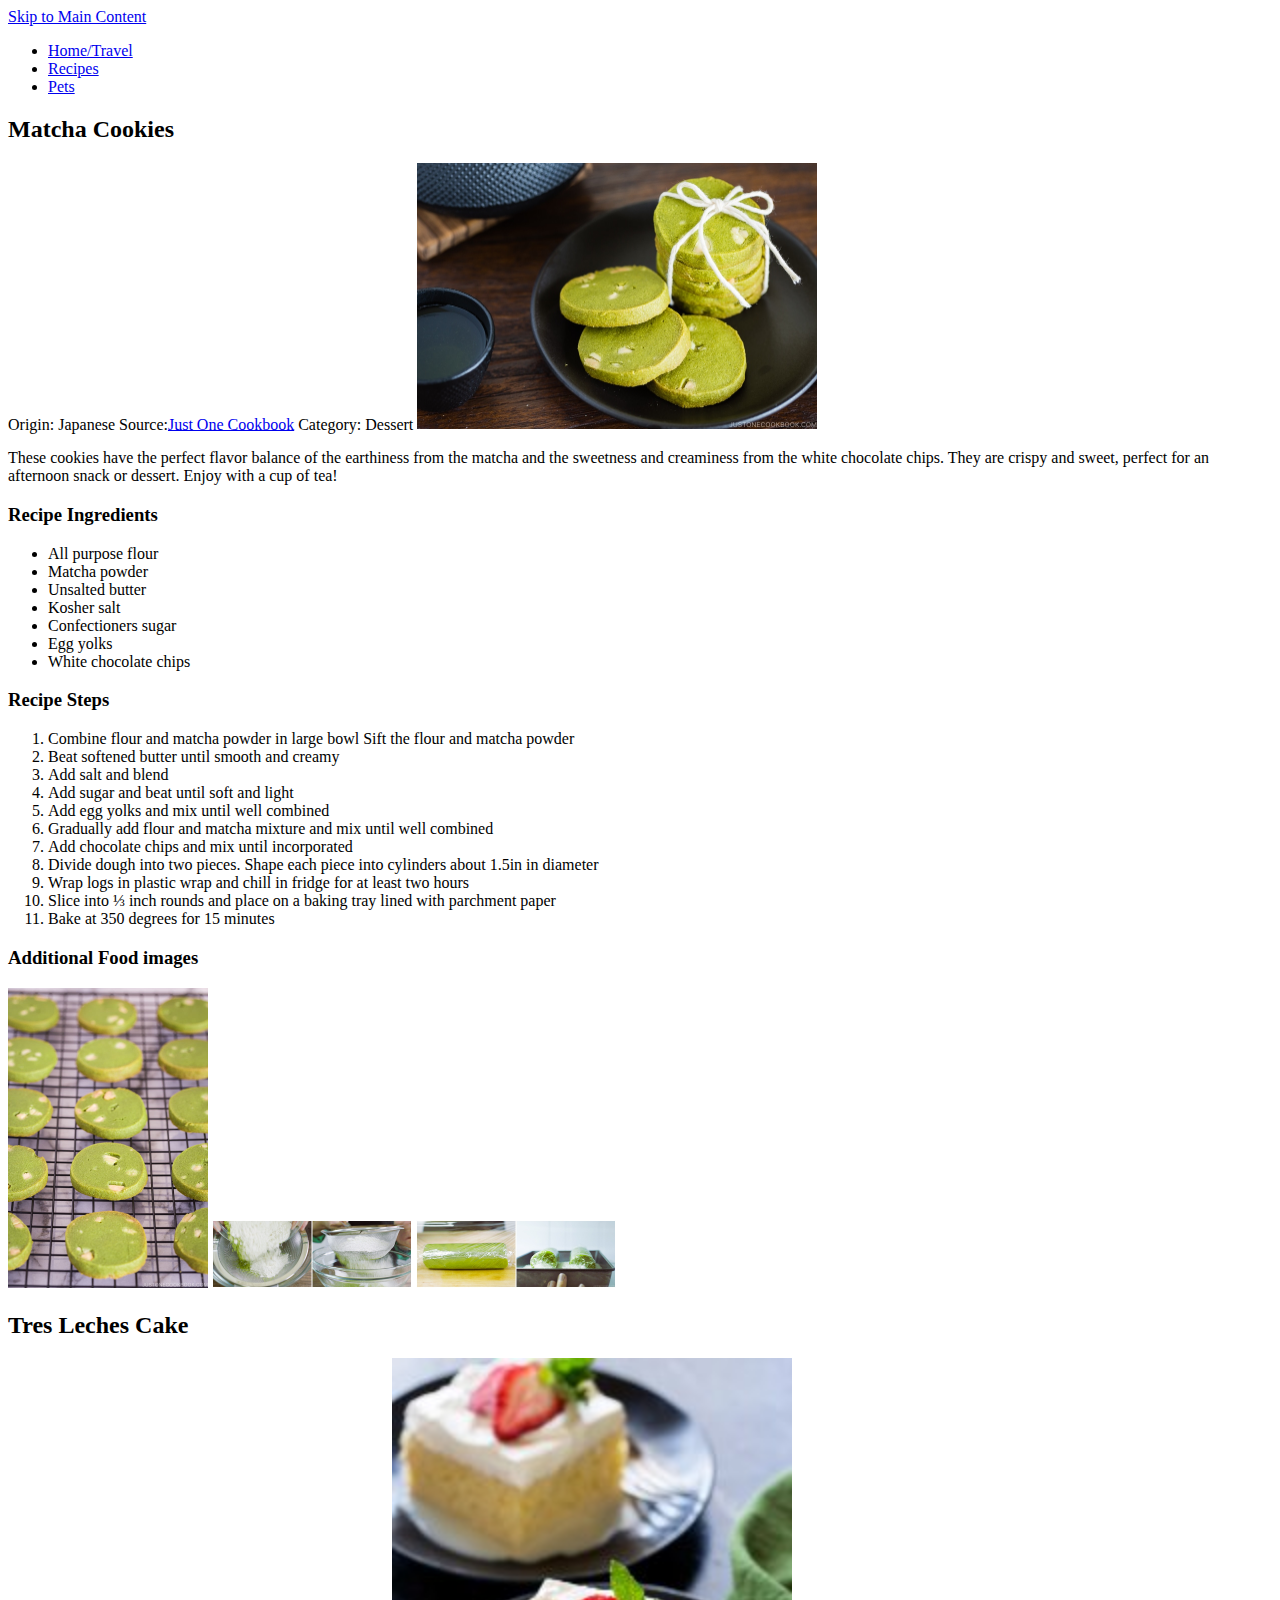
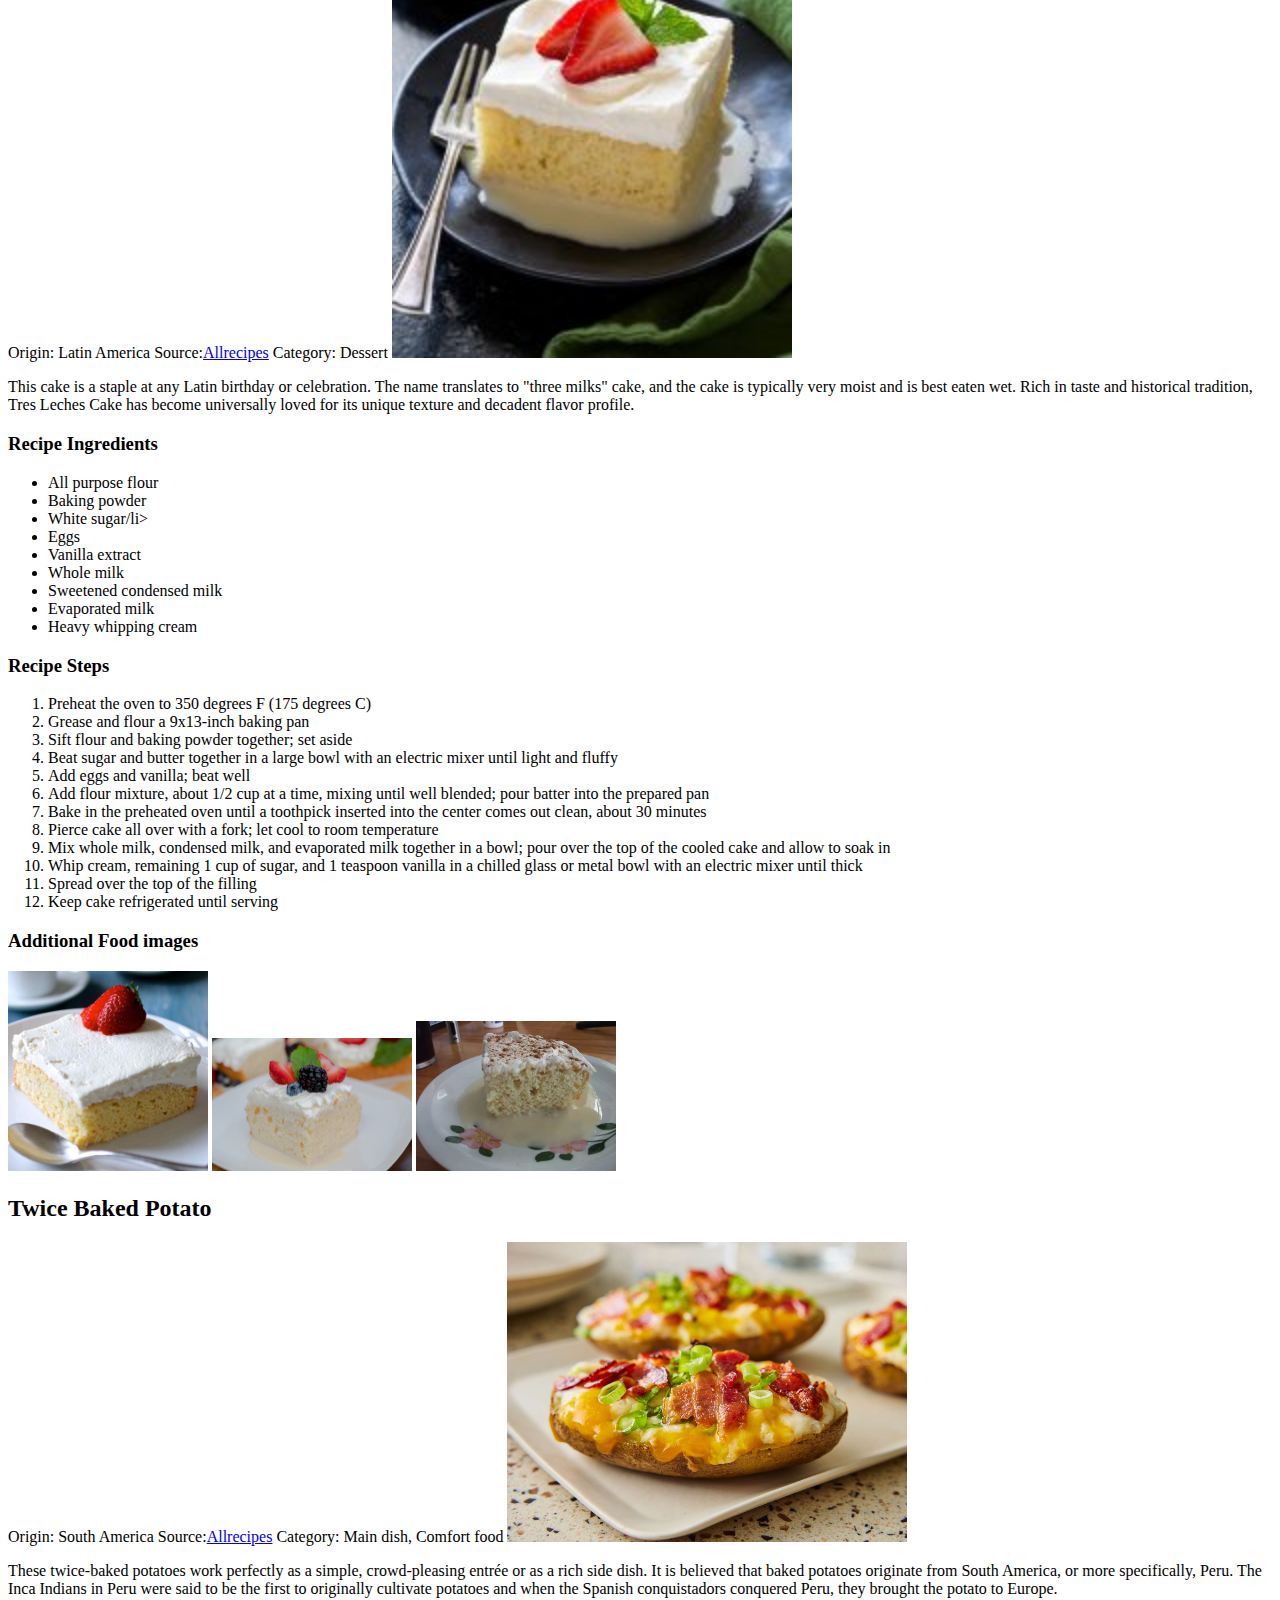
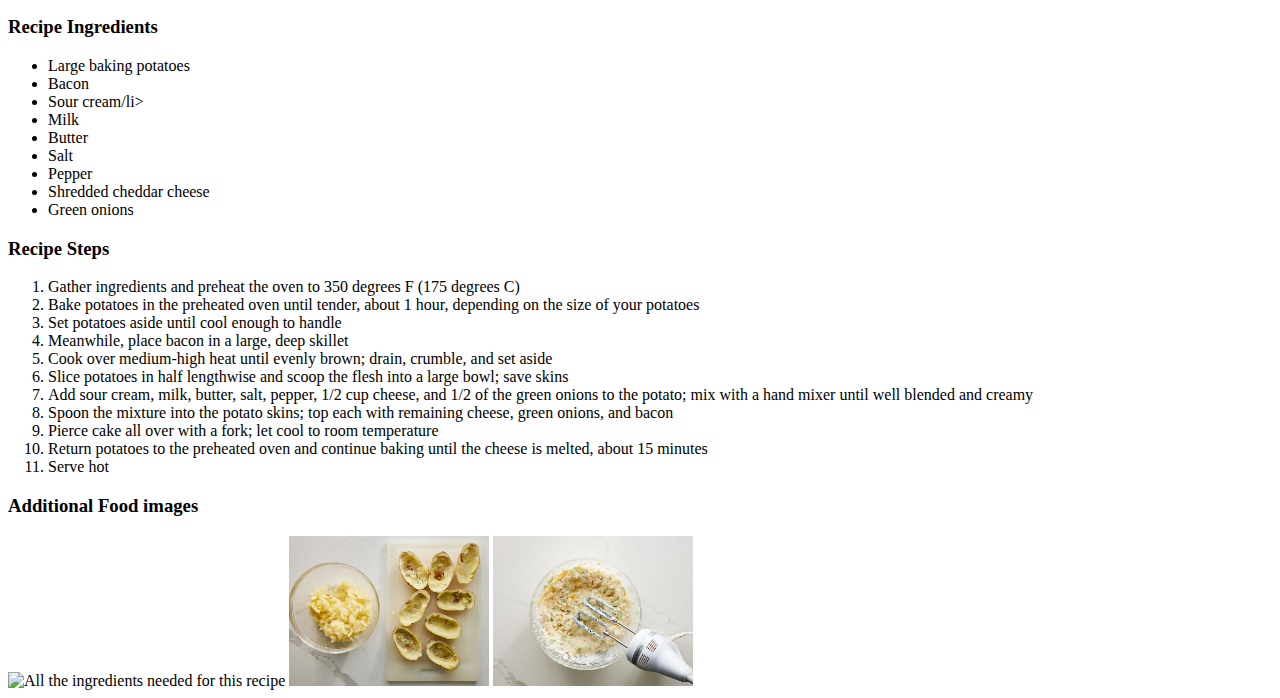
==== recipes.html @ 5ed2e80c "Add files via upload" ====
<!DOCTYPE html>
<html lang="en">
<head>
    <meta charset="UTF-8">
    <meta name="viewport" content="width=device-width, initial-scale=1.0">
    <title>Recipes</title>
    <!--link rel="stylesheet" href="css/reset.css"-->
    <!--link rel="stylesheet" href="css/style.css"-->
</head>
<body>
    <a href ="#main">Skip to Main Content</a>
    <nav>
        <ul>
            <li><a href="index.html">Home/Travel</a></li>
            <li><a href="recipes.html">Recipes</a></li>
            <li><a href="pets.html">Pets</a></li>
        </ul>
    </nav>

    <main>
        <div>
            <h2>Matcha Cookies</h2>
            <span>Origin: Japanese</span>
            <span>Source:<a href="https://www.justonecookbook.com/green-tea-white-chocolate-cookies/" target="_blank">Just One Cookbook</a></span>
            <span>Category: Dessert</span>
            <img src="images/Matcha-Cookies.jpeg" width="400" alt="">
            <p>
                These cookies have the perfect flavor balance of the earthiness from the matcha and the sweetness and
                creaminess from
                the white chocolate chips. They are crispy and sweet, perfect for an afternoon snack or dessert. Enjoy with
                a cup of
                tea!
            </p>

            <h3>Recipe Ingredients</h3>
            <ul>
                <li>All purpose flour</li>
                <li>Matcha powder</li>
                <li>Unsalted butter</li>
                <li>Kosher salt</li>
                <li>Confectioners sugar</li>
                <li>Egg yolks</li>
                <li>White chocolate chips</li>
            </ul>
    
            <h3>Recipe Steps</h3>
            <ol>
                <li>
                    Combine flour and matcha powder in large bowl
                    Sift the flour and matcha powder
                </li>
                <li>Beat softened butter until smooth and creamy</li>
                <li>Add salt and blend</li>
                <li>Add sugar and beat until soft and light</li>
                <li>Add egg yolks and mix until well combined</li>
                <li>Gradually add flour and matcha mixture and mix until well combined</li>
                <li>Add chocolate chips and mix until incorporated</li>
                <li>Divide dough into two pieces. Shape each piece into cylinders about 1.5in in diameter</li>
                <li>Wrap logs in plastic wrap and chill in fridge for at least two hours</li>
                <li>Slice into ⅓ inch rounds and place on a baking tray lined with parchment paper</li>
                <li>Bake at 350 degrees for 15 minutes</li>
            </ol>

            <h3>Additional Food images</h3>
            <img src="images/Cookies-on-tray.jpeg" width="200" alt="Close up of matcha cookies on baking tray">
            <img src="images/Matcha-and-flour.jpeg" width="200" alt="Matcha and flour sifted into a bowl">
            <img src="images/cookie-dough.jpeg" width="200" alt="Raw matcha cookie dough shaped into a cylinder">
        </div>
        <div>
            <h2>Tres Leches Cake</h2>
            <span>Origin: Latin America</span>
            <span>Source:<a href="https://www.allrecipes.com/recipe/7399/tres-leches-milk-cake/" target="_blank">Allrecipes</a></span>
            <span>Category: Dessert</span>
            <img src="images/tres_leches_cake.jpeg" width="400" alt="">
            <p>This cake is a staple at any Latin birthday or celebration. The name translates to "three milks" cake, and the cake is typically very moist and is best eaten wet. Rich in taste and historical tradition, Tres Leches Cake has become universally loved for its unique texture and decadent flavor profile.
            </p>

            <h3>Recipe Ingredients</h3>
            <ul>
                <li>All purpose flour</li>
                <li>Baking powder</li>
                <li>White sugar/li>
                <li>Eggs</li>
                <li>Vanilla extract</li>
                <li>Whole milk</li>
                <li>Sweetened condensed milk</li>
                <li>Evaporated milk</li>
                <li>Heavy whipping cream</li>
            </ul>
    
            <h3>Recipe Steps</h3>
            <ol>
                <li>Preheat the oven to 350 degrees F (175 degrees C)</li>
                <li>Grease and flour a 9x13-inch baking pan</li>
                <li>Sift flour and baking powder together; set aside</li>
                <li>Beat sugar and butter together in a large bowl with an electric mixer until light and fluffy</li>
                <li>Add eggs and vanilla; beat well</li>
                <li>Add flour mixture, about 1/2 cup at a time, mixing until well blended; pour batter into the prepared pan</li>
                <li>Bake in the preheated oven until a toothpick inserted into the center comes out clean, about 30 minutes</li>
                <li>Pierce cake all over with a fork; let cool to room temperature</li>
                <li>Mix whole milk, condensed milk, and evaporated milk together in a bowl; pour over the top of the cooled cake and allow to soak in</li>
                <li>Whip cream, remaining 1 cup of sugar, and 1 teaspoon vanilla in a chilled glass or metal bowl with an electric mixer until thick</li>
                <li>Spread over the top of the filling</li>
                <li>Keep cake refrigerated until serving</li>

            </ol>

            <h3>Additional Food images</h3>
            <img src="images/tres_leches_close_up.jpeg" width="200" alt="Close up of Tres Leches Cake with strawberry topping">
            <img src="images/tres_leches_w_fruits.jpeg" width="200" alt="Slice of cake with various fruits on top">
            <img src="images/extra_moist_cake.jpg" width="200" alt="Extra moist cake, with brown cinnamon on top">
        </div>
        
        <div>
            <h2>Twice Baked Potato</h2>
            <span>Origin: South America</span>
            <span>Source:<a href="https://www.allrecipes.com/recipe/24332/ultimate-twice-baked-potatoes/" target="_blank">Allrecipes</a></span>
            <span>Category: Main dish, Comfort food</span>
            <img src="images/Bakedpotato.jpeg" width="400" alt="">
            <p>These twice-baked potatoes work perfectly as a simple, crowd-pleasing entrée or as a rich side dish. It is believed that baked potatoes originate from South America, or more specifically, Peru. The Inca Indians in Peru were said to be the first to originally cultivate potatoes and when the Spanish conquistadors conquered Peru, they brought the potato to Europe.</p>

            <h3>Recipe Ingredients</h3>
            <ul>
                <li>Large baking potatoes</li>
                <li>Bacon</li>
                <li>Sour cream/li>
                <li>Milk</li>
                <li>Butter</li>
                <li>Salt</li>
                <li>Pepper</li>
                <li>Shredded cheddar cheese</li>
                <li>Green onions</li>
            </ul>
    
            <h3>Recipe Steps</h3>
            <ol>
                <li>Gather ingredients and preheat the oven to 350 degrees F (175 degrees C)</li>
                <li>Bake potatoes in the preheated oven until tender, about 1 hour, depending on the size of your potatoes</li>
                <li>Set potatoes aside until cool enough to handle</li>
                <li>Meanwhile, place bacon in a large, deep skillet</li>
                <li>Cook over medium-high heat until evenly brown; drain, crumble, and set aside</li>
                <li>Slice potatoes in half lengthwise and scoop the flesh into a large bowl; save skins</li>
                <li>Add sour cream, milk, butter, salt, pepper, 1/2 cup cheese, and 1/2 of the green onions to the potato; mix with a hand mixer until well blended and creamy</li>
                <li>Spoon the mixture into the potato skins; top each with remaining cheese, green onions, and bacon</li>
                <li>Pierce cake all over with a fork; let cool to room temperature</li>
                <li>Return potatoes to the preheated oven and continue baking until the cheese is melted, about 15 minutes</li>
                <li>Serve hot</li>

            </ol>

            <h3>Additional Food images</h3>
            <img src="images/Ingredients" width="200" alt="All the ingredients needed for this recipe">
            <img src="images/Slicedpotatoes.jpeg" width="200" alt="Scooped out potatoes">
            <img src="images/mixture.jpeg" width="200" alt="Mixture to put in the potatoes">  
        </div>
        
    </main>
</body>
</html>
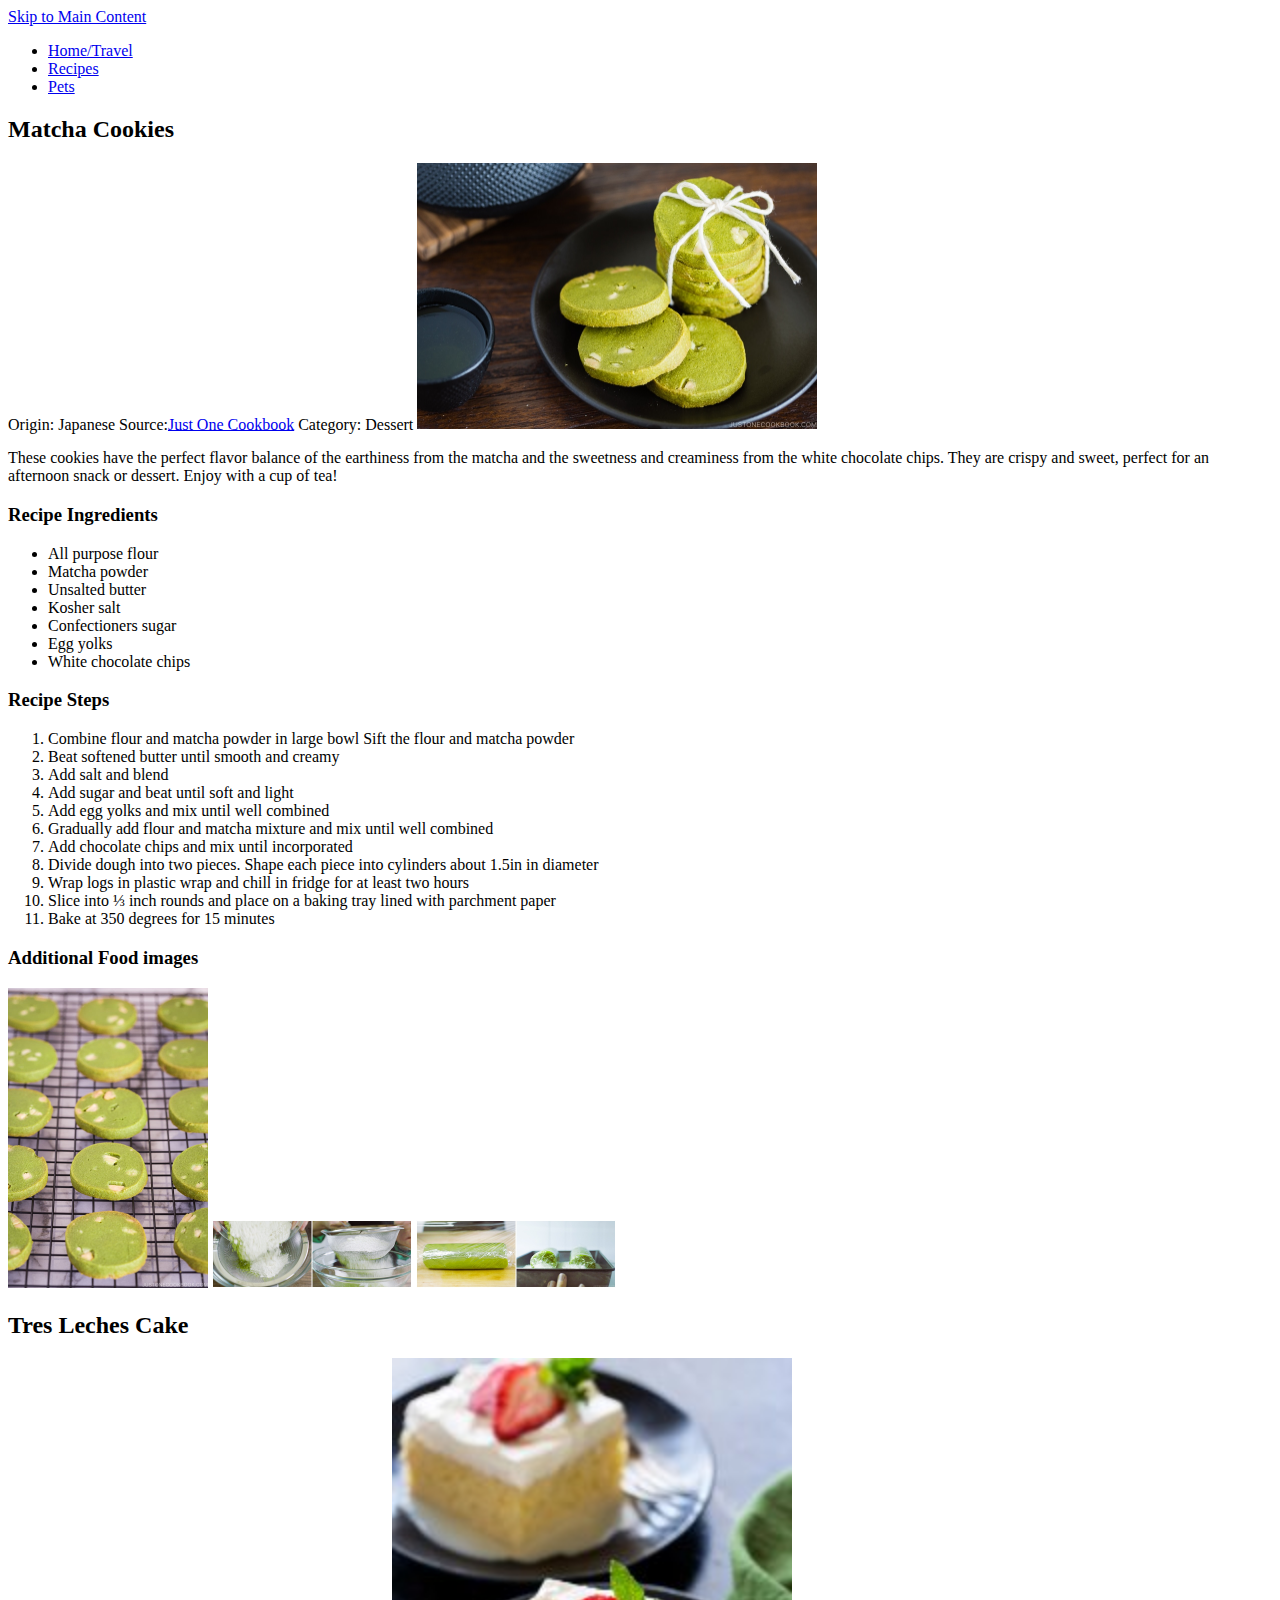
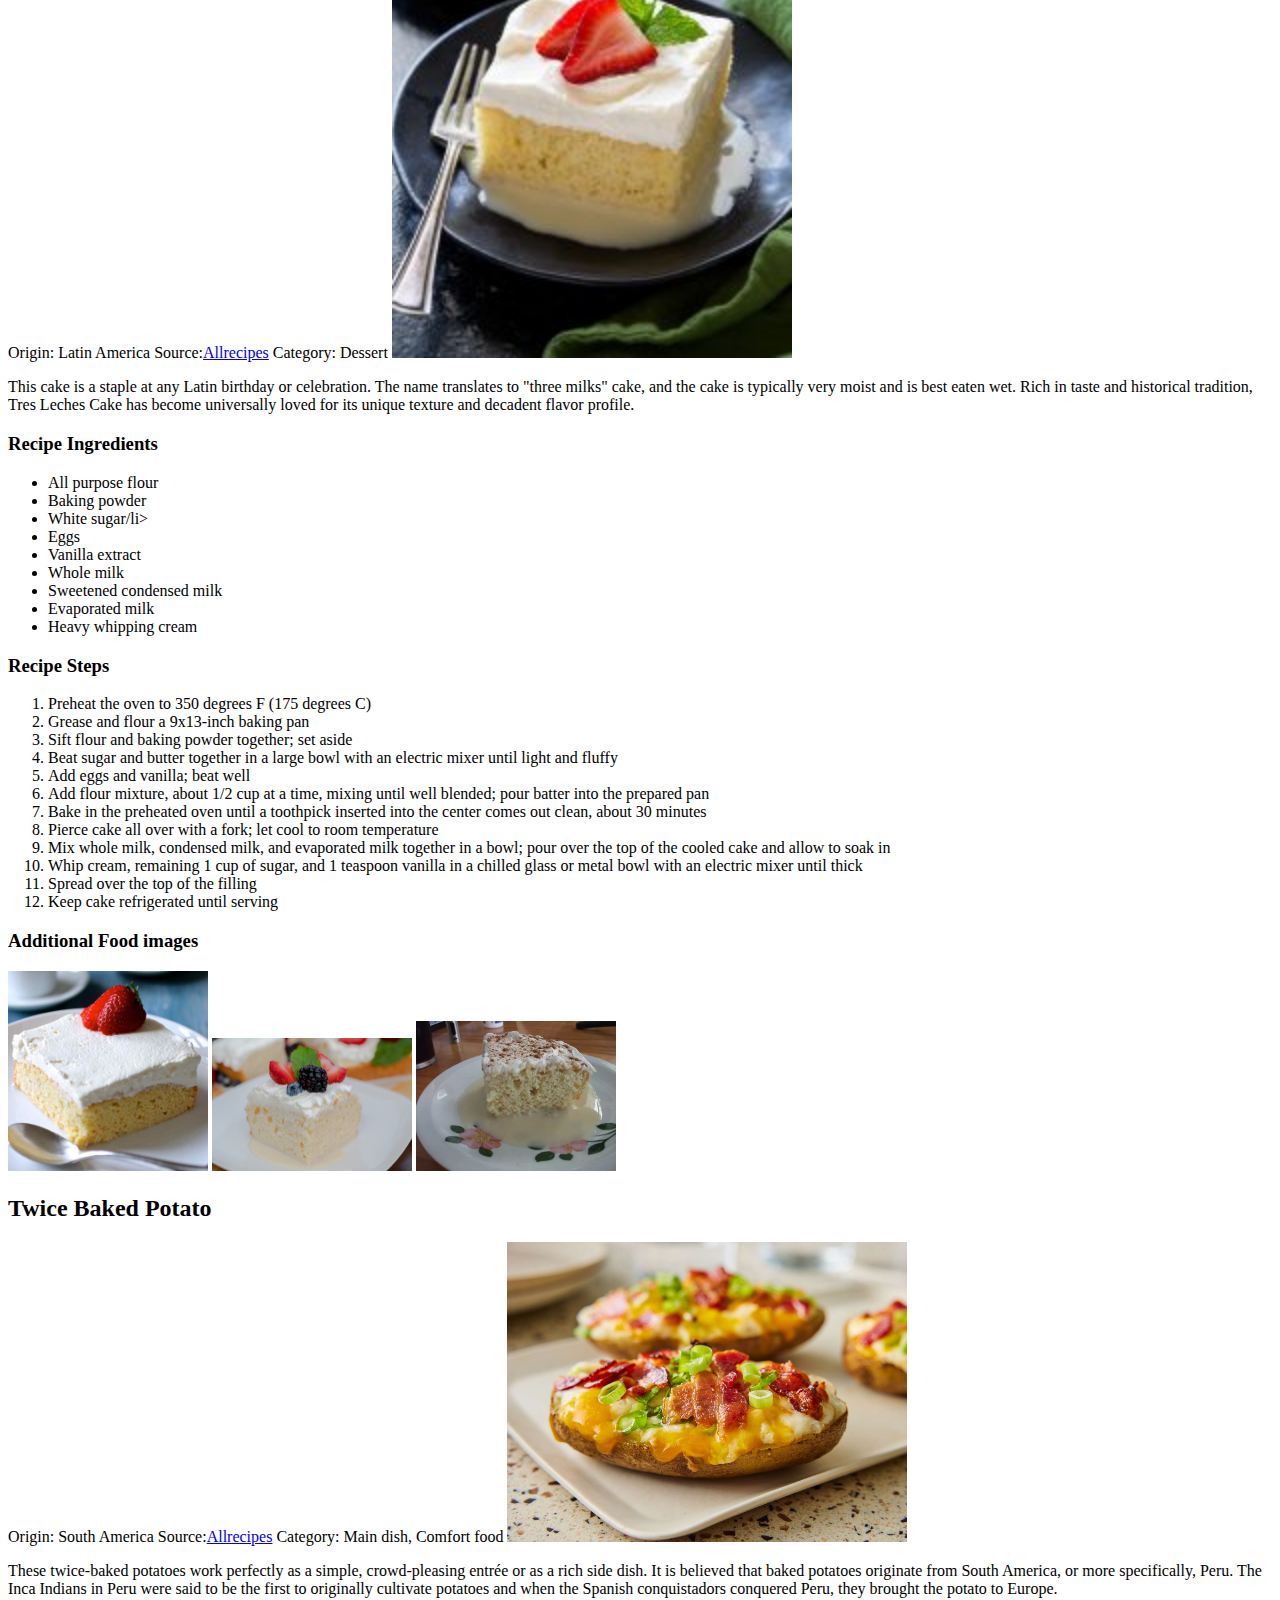
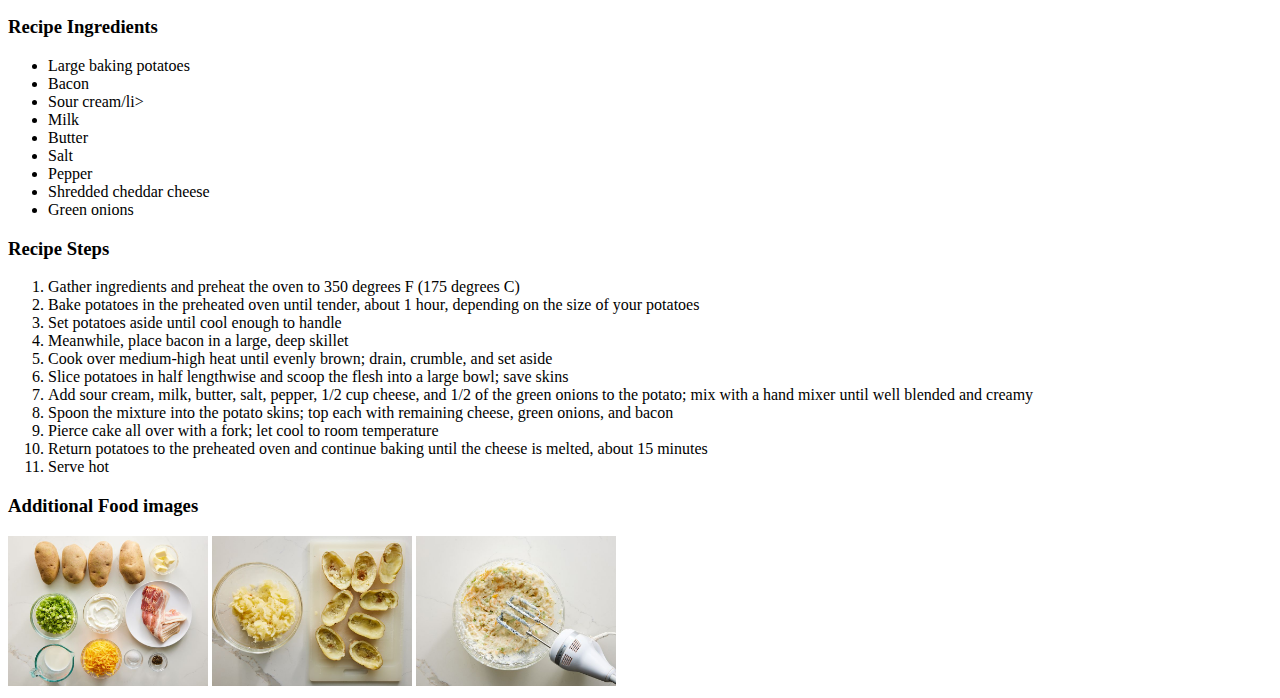
==== commit 0500c291: "Update recipes.html" ====
--- a/recipes.html
+++ b/recipes.html
@@ -149,11 +149,11 @@
             </ol>
 
             <h3>Additional Food images</h3>
-            <img src="images/Ingredients" width="200" alt="All the ingredients needed for this recipe">
+            <img src="images/Ingredients.jpeg" width="200" alt="All the ingredients needed for this recipe">
             <img src="images/Slicedpotatoes.jpeg" width="200" alt="Scooped out potatoes">
             <img src="images/mixture.jpeg" width="200" alt="Mixture to put in the potatoes">  
         </div>
         
     </main>
 </body>
-</html>+</html>
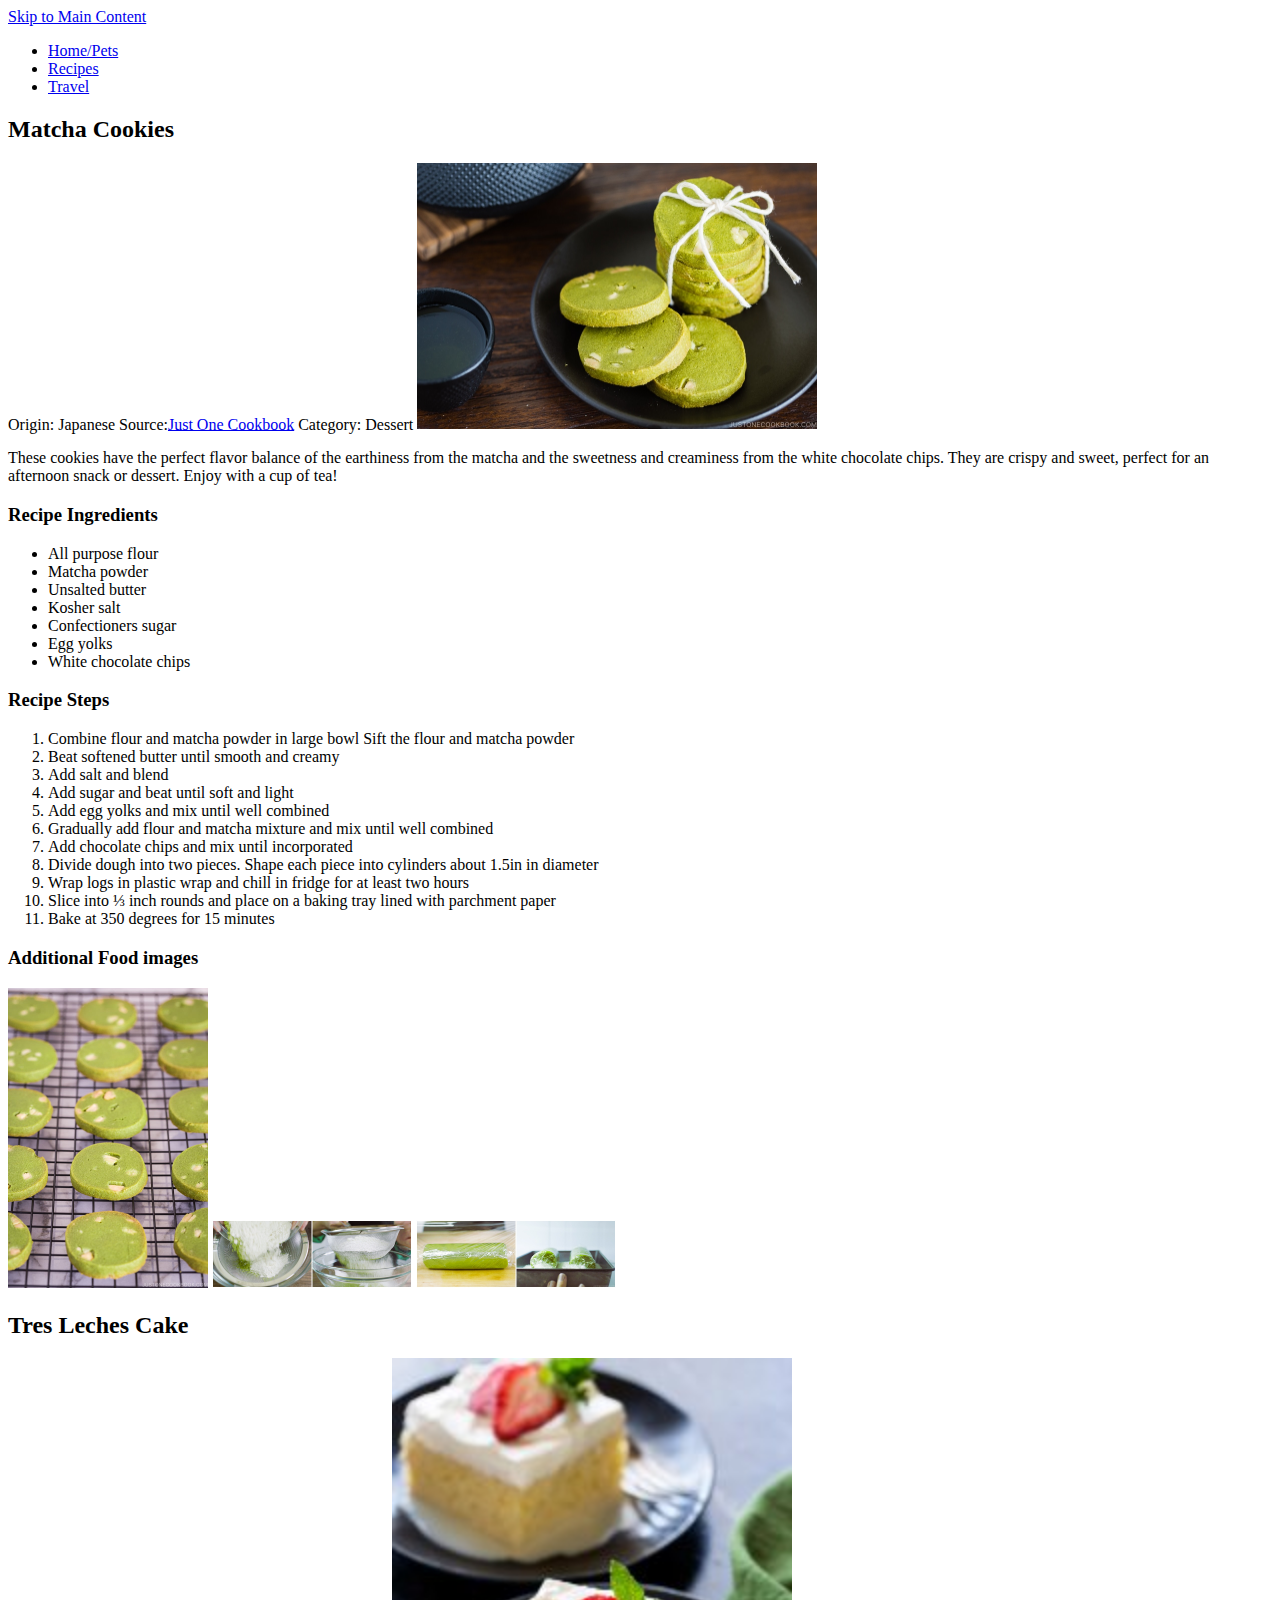
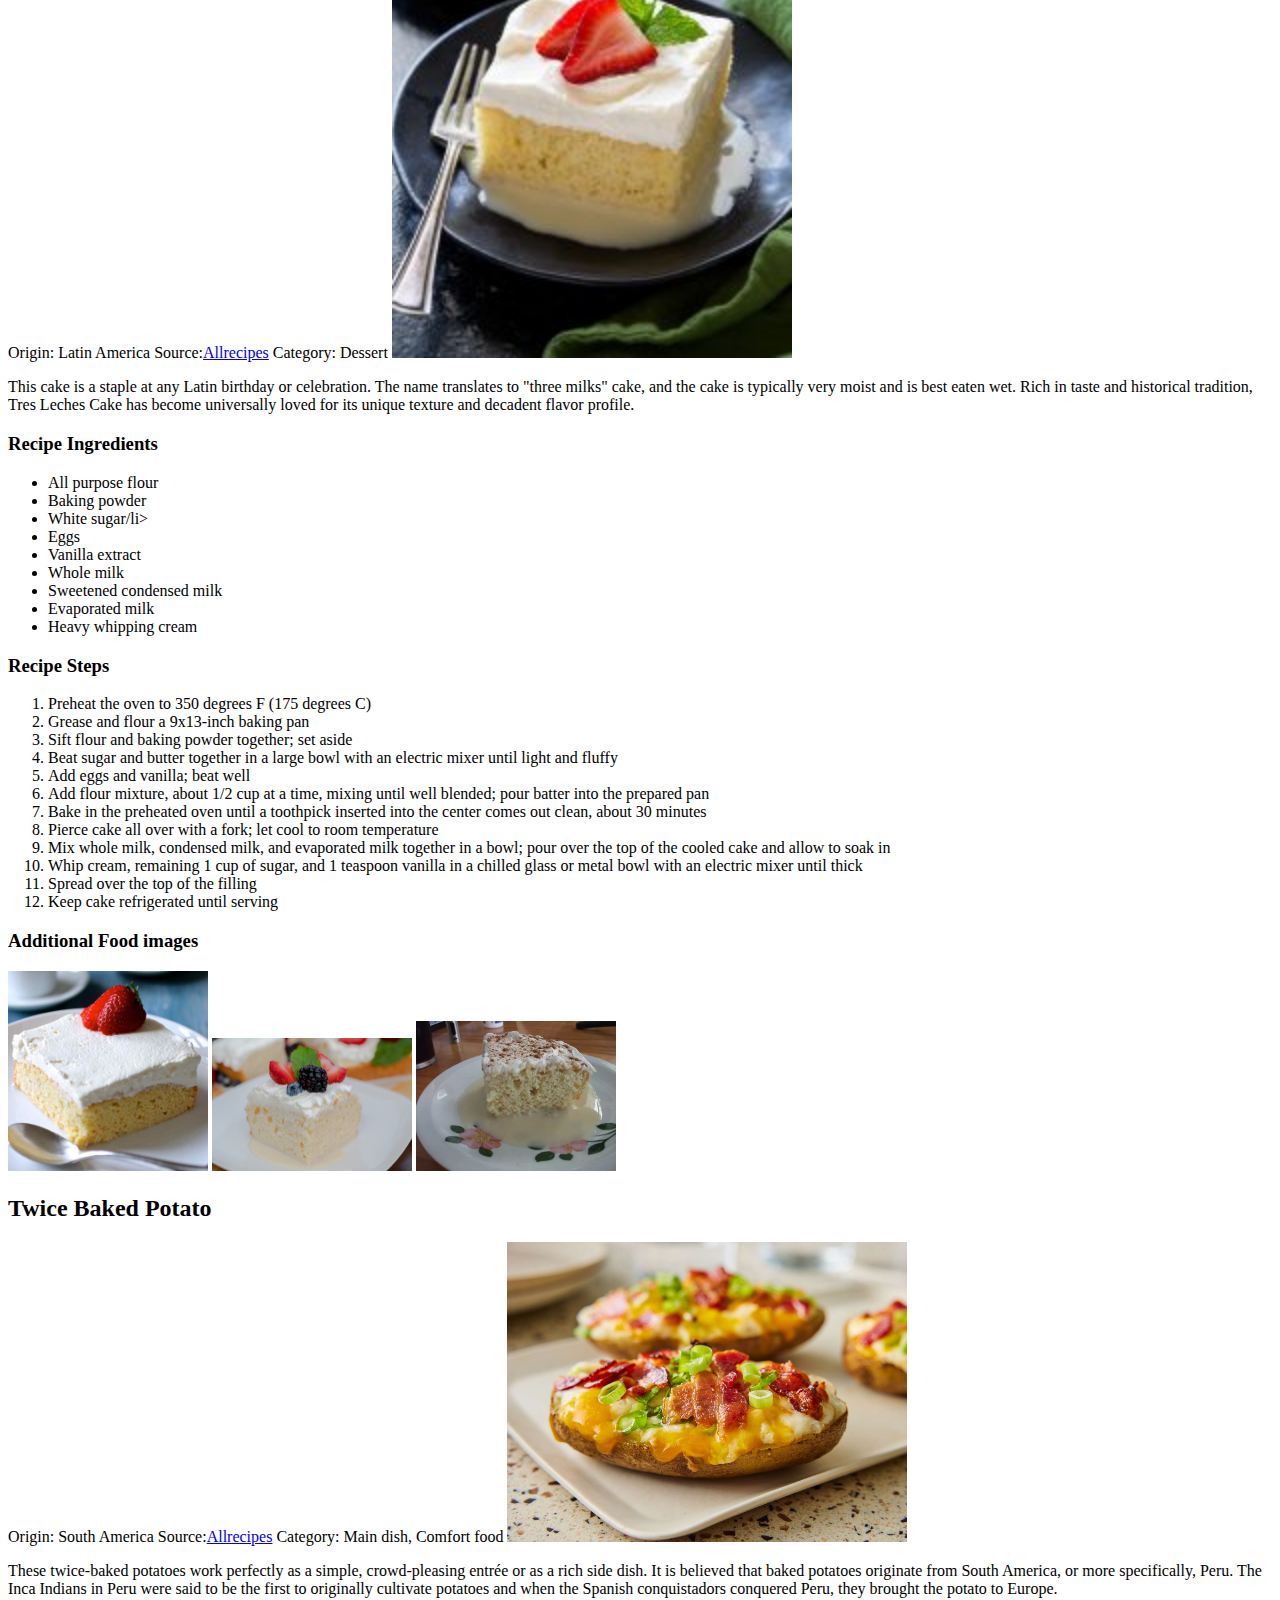
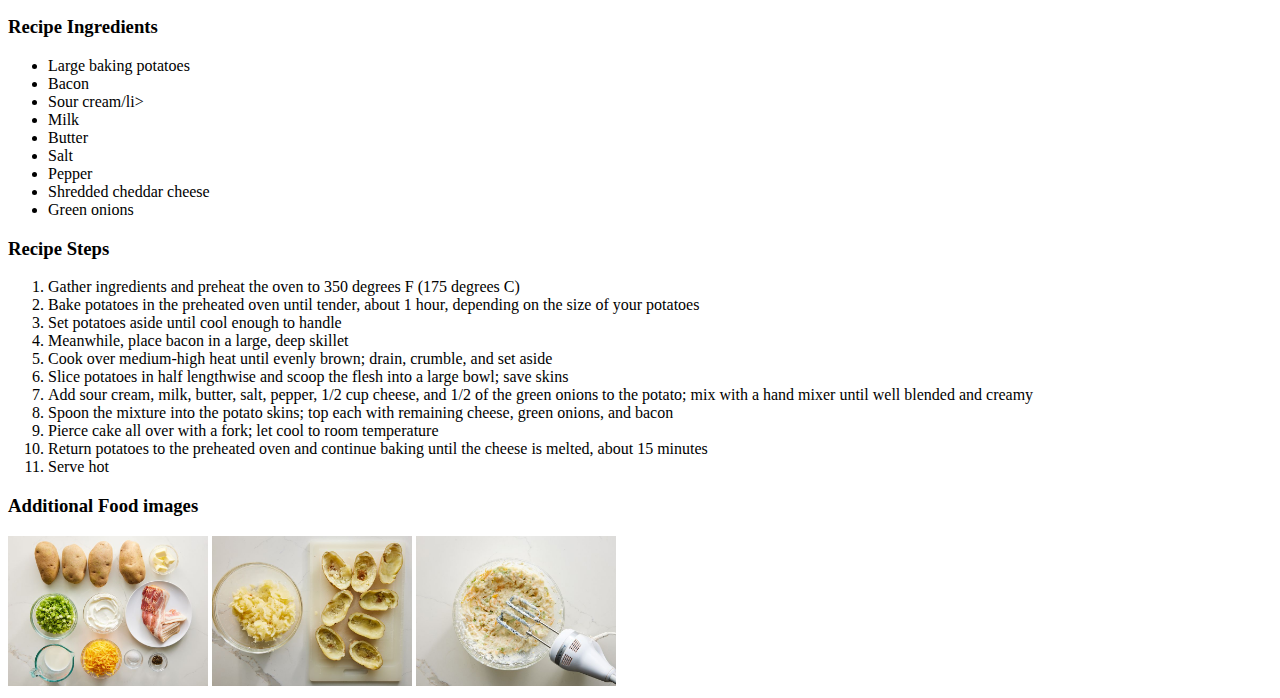
==== commit bd323721: "Update recipes.html" ====
--- a/recipes.html
+++ b/recipes.html
@@ -11,9 +11,9 @@
     <a href ="#main">Skip to Main Content</a>
     <nav>
         <ul>
-            <li><a href="index.html">Home/Travel</a></li>
+            <li><a href="index.html">Home/Pets</a></li>
             <li><a href="recipes.html">Recipes</a></li>
-            <li><a href="pets.html">Pets</a></li>
+            <li><a href="travel.html">Travel</a></li>
         </ul>
     </nav>
 
